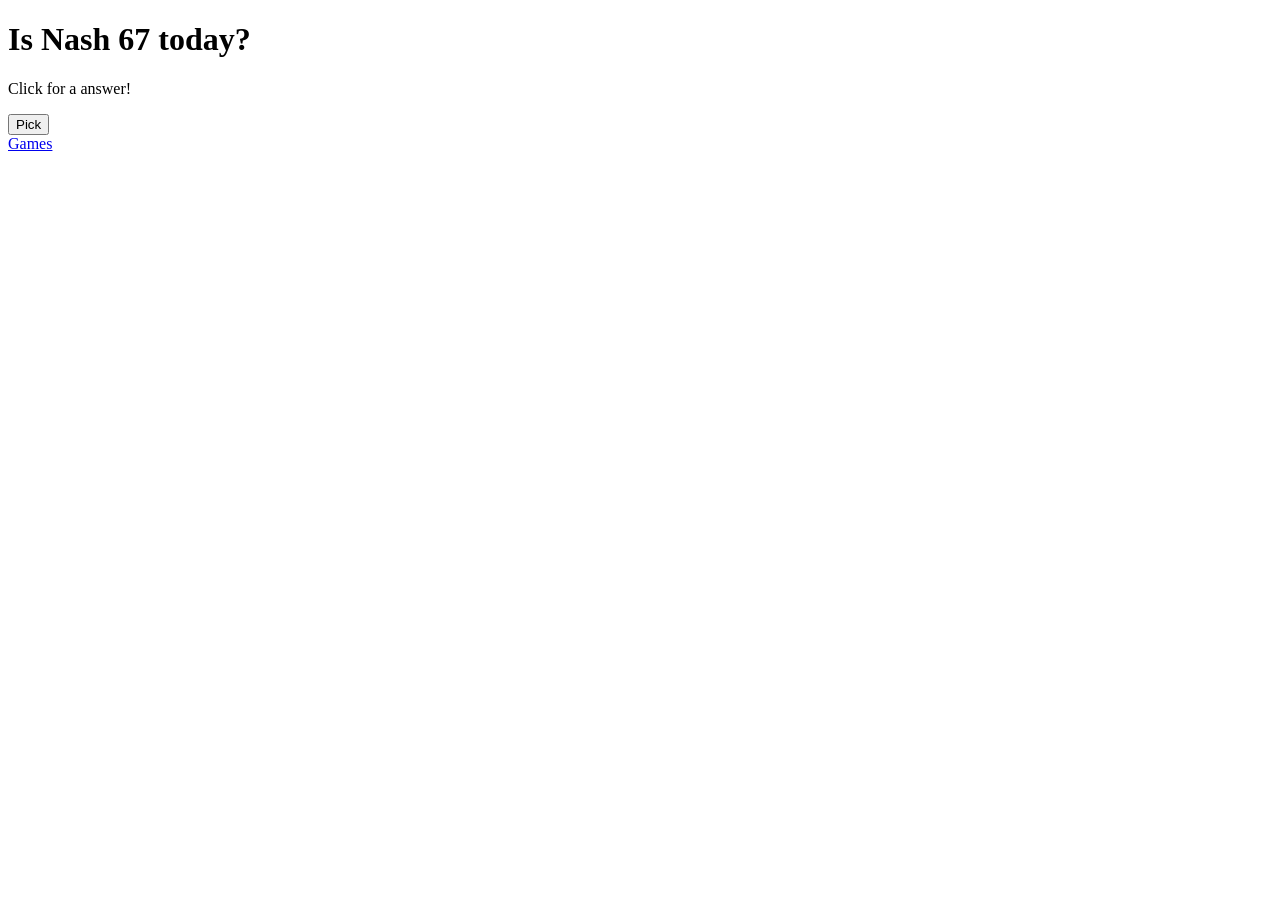
==== index.html @ a1aeeff9 "Update game link to redirect page" ====
<!DOCTYPE html>
<html lang="en">
<head>
    <meta charset="UTF-8">
    <meta name="viewport" content="width=device-width, initial-scale=1.0">
    <title>67?</title>
</head>
<body>
    <h1>Is Nash 67 today?</h1>
    <script src="script.js" defer></script>
    <p id="word">Click for a answer!</p> <button onclick="pickWord()">Pick</button>
    <br>
    <a href="game/game_redirect_page.html">Games</a>
</body>
</html>
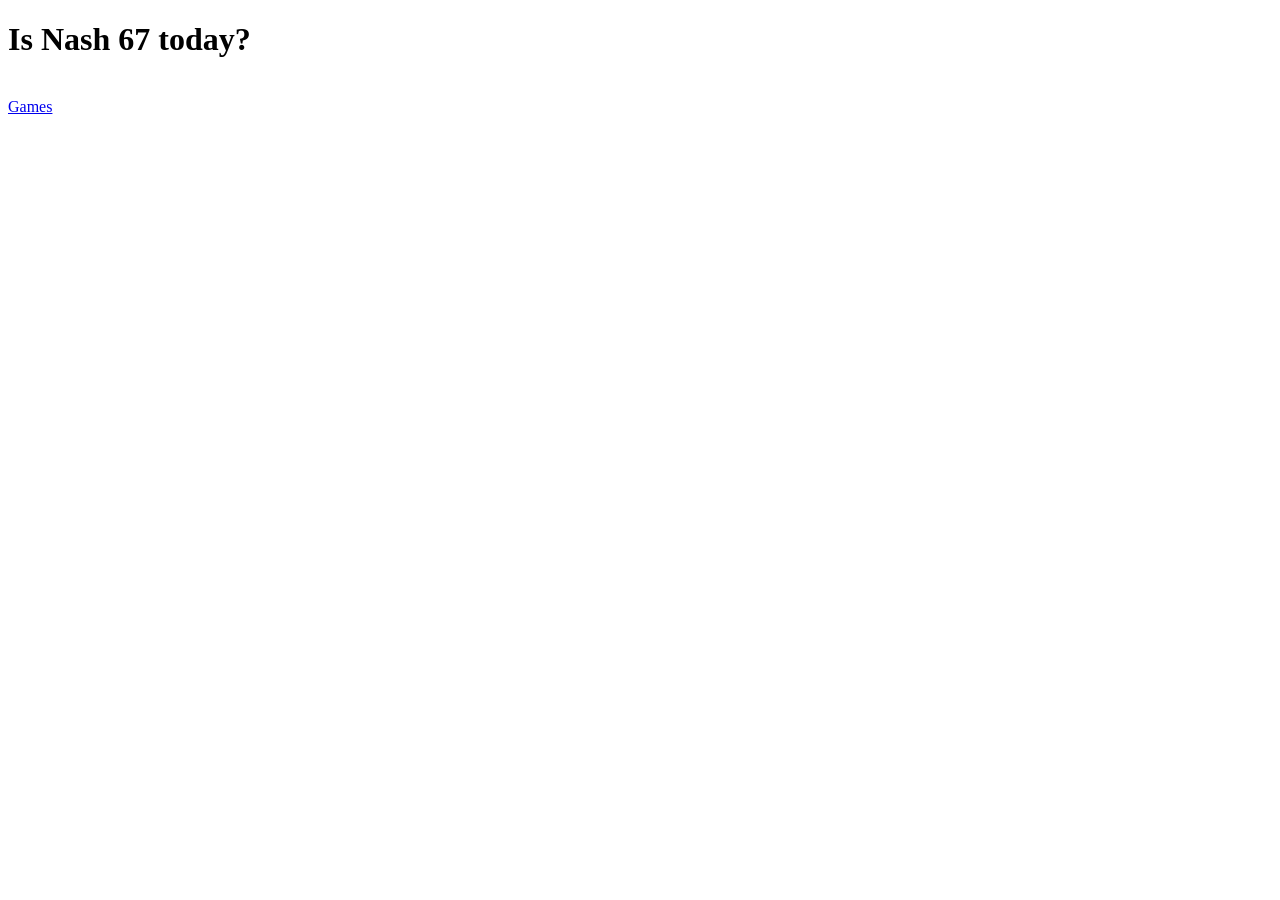
==== commit aacd23c7: "Implement daily message display in index.html Added a script to display a daily message based on the" ====
--- a/index.html
+++ b/index.html
@@ -7,8 +7,26 @@
 </head>
 <body>
     <h1>Is Nash 67 today?</h1>
-    <script src="script.js" defer></script>
-    <p id="word">Click for a answer!</p> <button onclick="pickWord()">Pick</button>
+    <script>
+        const messages = [
+            "No",
+            "Yes",
+        ];
+
+        function setDailyMessage() {
+            const now = new Date();
+            const start = new Date(now.getFullYear(), 0, 0);
+            const diff = now - start;
+            const oneDay = 1000 * 60 * 60 * 24;
+            const dayOfYear = Math.floor(diff / oneDay);
+
+            const index = dayOfYear % messages.length;
+            
+            document.getElementById("daily-quote").innerText = messages[index];
+        }
+
+        setDailyMessage();
+    </script>
     <br>
     <a href="game/game_redirect_page.html">Games</a>
 </body>
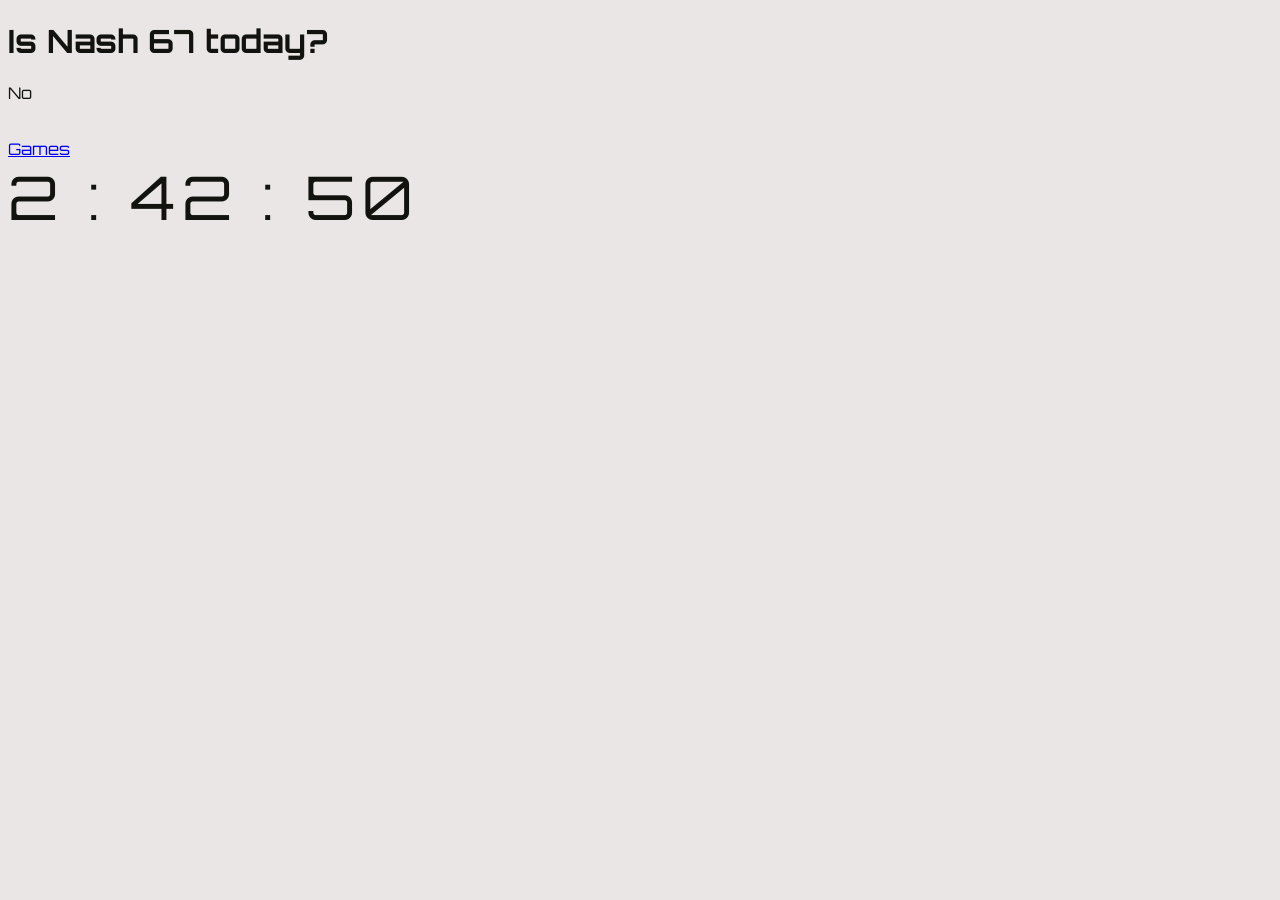
==== commit d49edd70: "Making website look better" ====
--- a/index.html
+++ b/index.html
@@ -4,9 +4,11 @@
     <meta charset="UTF-8">
     <meta name="viewport" content="width=device-width, initial-scale=1.0">
     <title>67?</title>
+    <link rel="stylesheet" href="style.css"
 </head>
 <body>
     <h1>Is Nash 67 today?</h1>
+    <p id="daily-quote"></p>
     <script>
         const messages = [
             "No",
@@ -29,5 +31,9 @@
     </script>
     <br>
     <a href="game/game_redirect_page.html">Games</a>
+    <br>
+    <div class="clock"></div>
+
+    <script src="app.js"></script>
 </body>
 </html>
--- a/style.css
+++ b/style.css
@@ -0,0 +1,15 @@
+@import url("https://fonts.googleapis.com/css2?family=Orbitron:wght@900&display=swap");
+
+body {
+  background-color: #eae6e5;
+  font-family: "Orbitron", sans-serif;
+  color: #12130f;
+  justify-content: center;
+  align-items: center;
+}
+
+.clock {
+  color: #12130f;
+  font-size: 60px;
+  letter-spacing: 7px;
+}
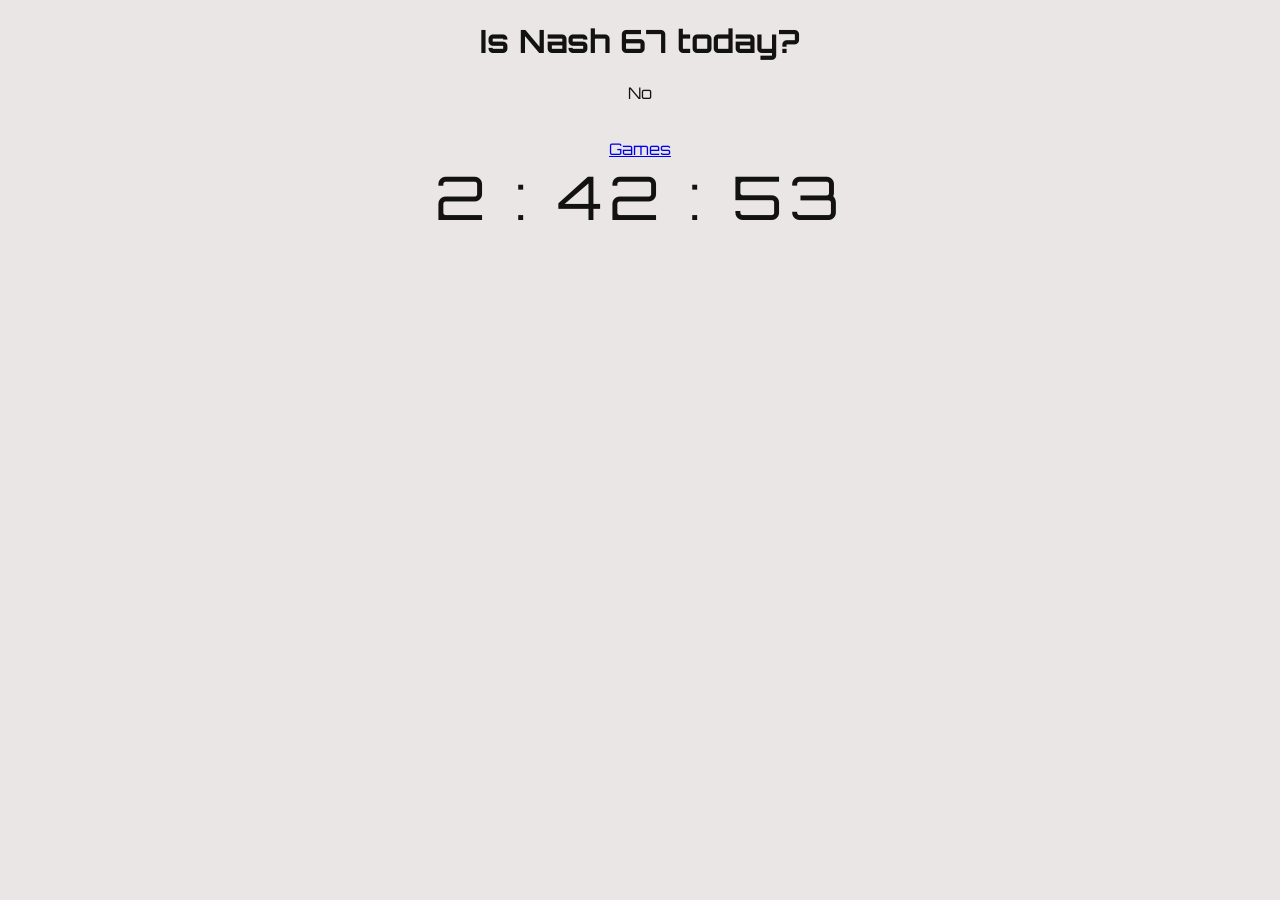
==== commit 38969727: "text aligned" ====
--- a/index.html
+++ b/index.html
@@ -7,8 +7,8 @@
     <link rel="stylesheet" href="style.css"
 </head>
 <body>
-    <h1>Is Nash 67 today?</h1>
-    <p id="daily-quote"></p>
+    <h1 class="all">Is Nash 67 today?</h1>
+    <p class="all" id="daily-quote"></p>
     <script>
         const messages = [
             "No",
@@ -30,9 +30,9 @@
         setDailyMessage();
     </script>
     <br>
-    <a href="game/game_redirect_page.html">Games</a>
+    <a class="all" href="game/game_redirect_page.html">Games</a>
     <br>
-    <div class="clock"></div>
+    <div class="clock all"></div>
 
     <script src="app.js"></script>
 </body>
--- a/style.css
+++ b/style.css
@@ -6,10 +6,15 @@
   color: #12130f;
   justify-content: center;
   align-items: center;
+  text-align: center;
+}
+
+.all {
+   text-align: center;
 }
 
 .clock {
   color: #12130f;
   font-size: 60px;
   letter-spacing: 7px;
-}+}
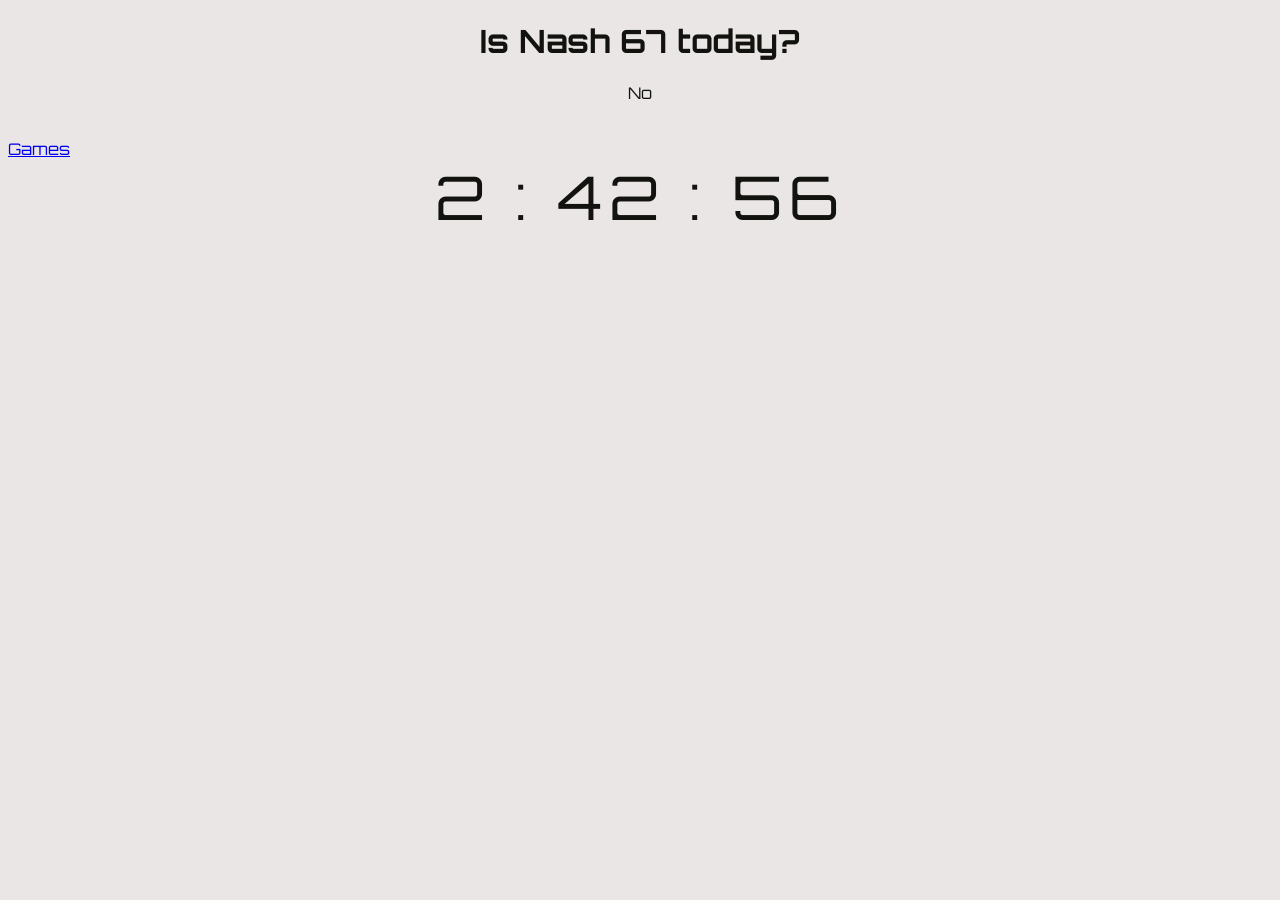
==== commit 2b9dd5e3: "wuerhesdvk" ====
--- a/index.html
+++ b/index.html
@@ -30,7 +30,7 @@
         setDailyMessage();
     </script>
     <br>
-    <a class="all" href="game/game_redirect_page.html">Games</a>
+    <a class="all" id="games" href="game/game_redirect_page.html">Games</a>
     <br>
     <div class="clock all"></div>
 
--- a/style.css
+++ b/style.css
@@ -6,11 +6,14 @@
   color: #12130f;
   justify-content: center;
   align-items: center;
-  text-align: center;
 }
 
 .all {
    text-align: center;
+}
+
+#games {
+  text-align: center;
 }
 
 .clock {
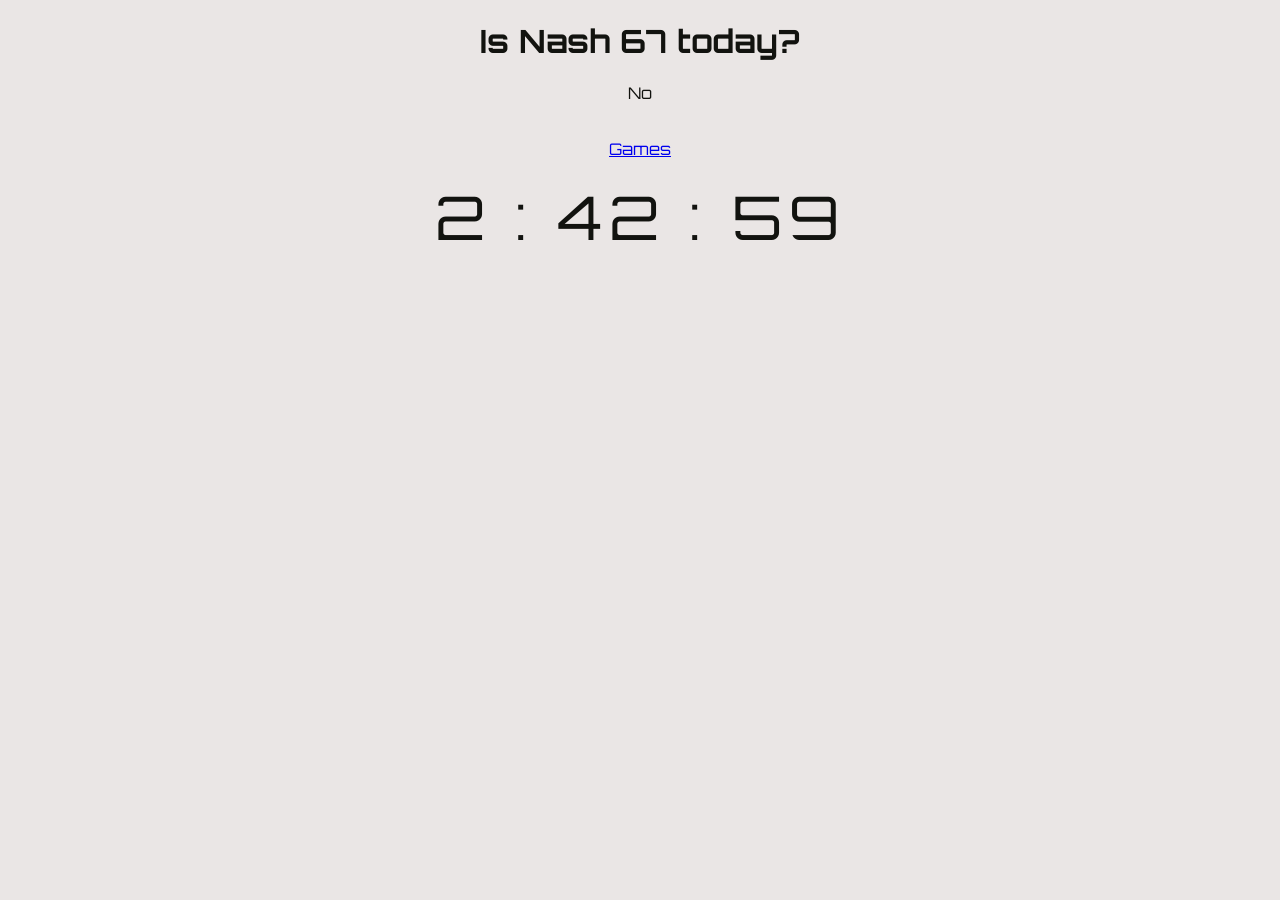
==== commit 391fa3c9: "oeriufdjhgn" ====
--- a/index.html
+++ b/index.html
@@ -30,7 +30,9 @@
         setDailyMessage();
     </script>
     <br>
-    <a class="all" id="games" href="game/game_redirect_page.html">Games</a>
+    <div class="all">
+    <a id="games" href="game/game_redirect_page.html">Games</a>
+    </div>
     <br>
     <div class="clock all"></div>
 
--- a/style.css
+++ b/style.css
@@ -12,10 +12,6 @@
    text-align: center;
 }
 
-#games {
-  text-align: center;
-}
-
 .clock {
   color: #12130f;
   font-size: 60px;
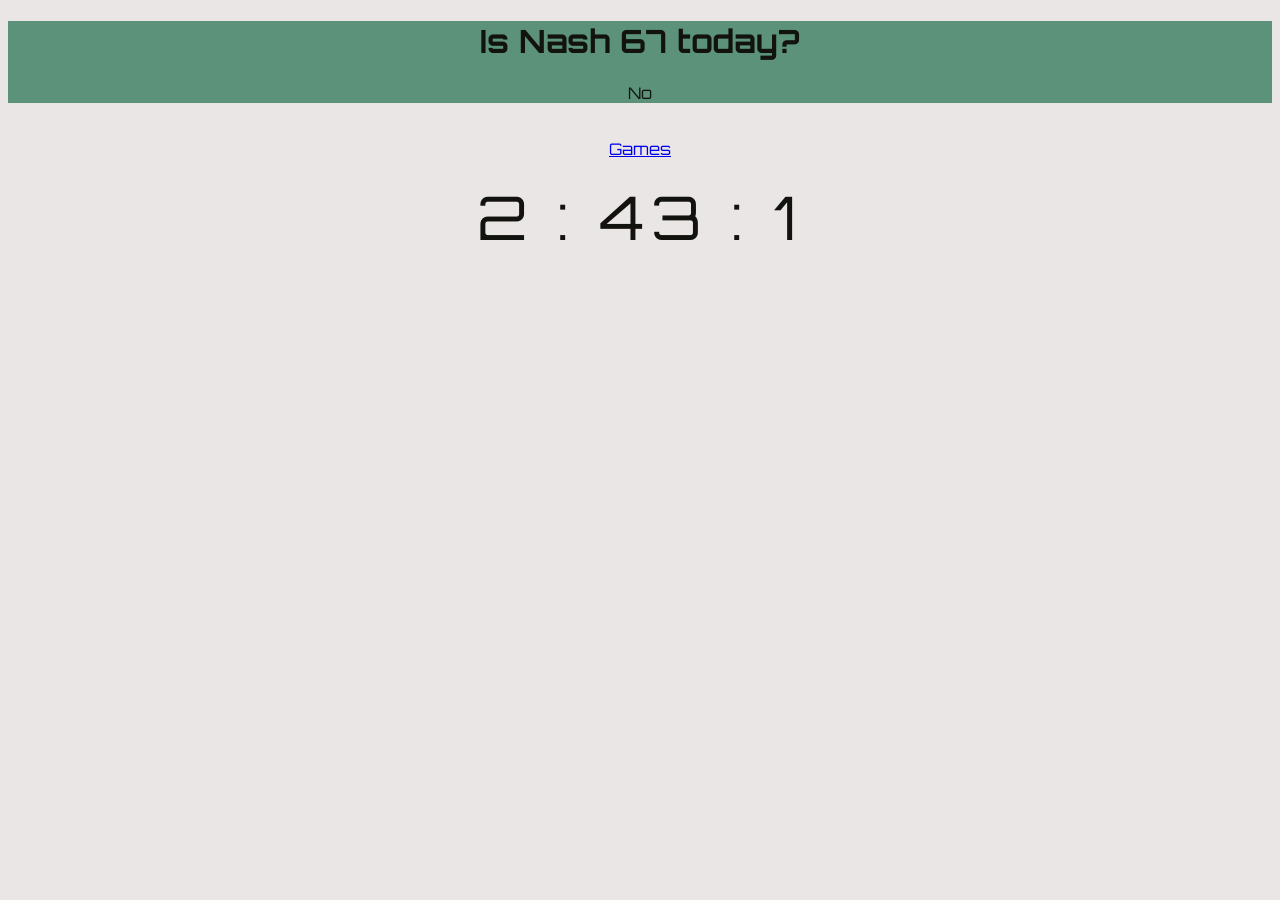
==== commit 102657de: "jhjk,s" ====
--- a/index.html
+++ b/index.html
@@ -7,8 +7,10 @@
     <link rel="stylesheet" href="style.css"
 </head>
 <body>
-    <h1 class="all">Is Nash 67 today?</h1>
-    <p class="all" id="daily-quote"></p>
+    <div class="nashy">
+     <h1 class="all">Is Nash 67 today?</h1>
+     <p class="all" id="daily-quote"></p>
+    </div>
     <script>
         const messages = [
             "No",
@@ -31,7 +33,7 @@
     </script>
     <br>
     <div class="all">
-    <a id="games" href="game/game_redirect_page.html">Games</a>
+      <a id="games" href="game/game_redirect_page.html">Games</a>
     </div>
     <br>
     <div class="clock all"></div>
--- a/style.css
+++ b/style.css
@@ -17,3 +17,9 @@
   font-size: 60px;
   letter-spacing: 7px;
 }
+
+.nashy {
+  border: #12130f;
+  border: 3px;
+  background-color: #5b9279;
+}
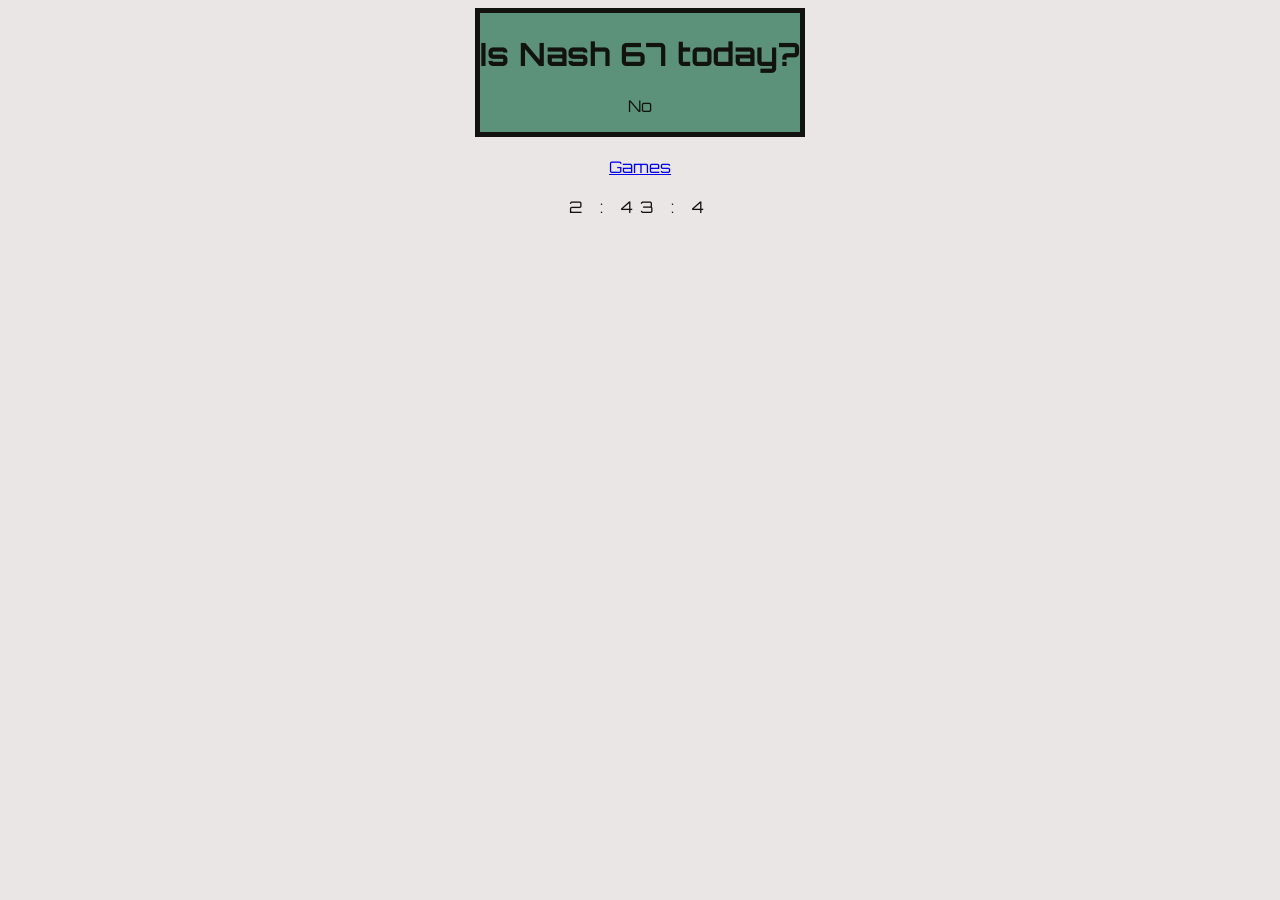
==== commit 06aa3295: "a" ====
--- a/index.html
+++ b/index.html
@@ -4,7 +4,7 @@
     <meta charset="UTF-8">
     <meta name="viewport" content="width=device-width, initial-scale=1.0">
     <title>67?</title>
-    <link rel="stylesheet" href="style.css"
+    <link rel="stylesheet" href="style.css">
 </head>
 <body>
     <div class="nashy">
--- a/style.css
+++ b/style.css
@@ -14,12 +14,14 @@
 
 .clock {
   color: #12130f;
-  font-size: 60px;
   letter-spacing: 7px;
 }
 
 .nashy {
-  border: #12130f;
-  border: 3px;
+  border: 5px solid;
+  border-color: #12130f;
   background-color: #5b9279;
+  width: fit-content;
+  margin-left: auto;
+  margin-right: auto;
 }
